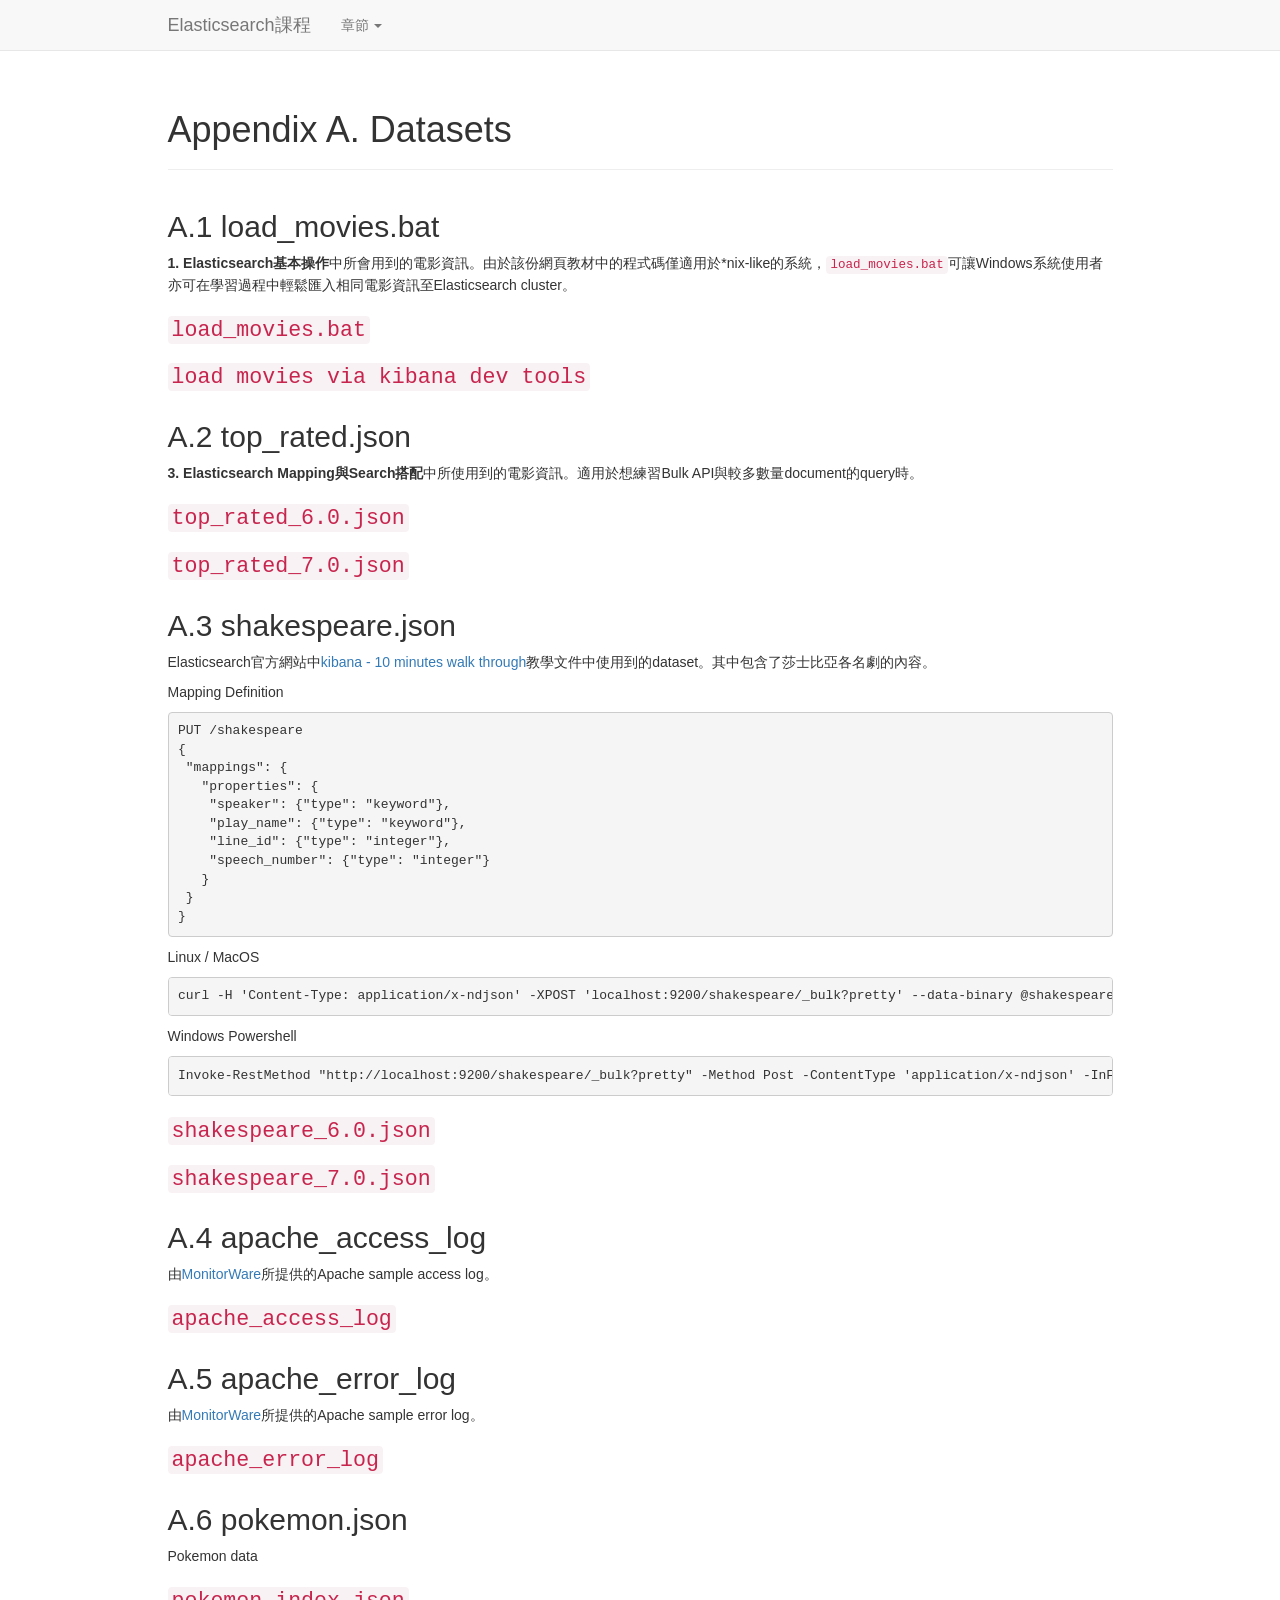
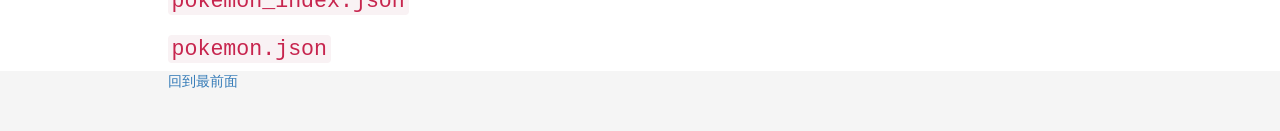
==== datasets.html @ 2490362c "update setup scripts for 7.0" ====
<!DOCTYPE html>
<html lang="en">
  <head>
    <meta charset="utf-8"> 
    <meta http-equiv="X-UA-Compatible" content="IE=edge">
    <meta name="viewport" content="width=device-width, initial-scale=1">
    <title>Elasticsearch訓練課程</title>

    <!-- Bootstrap -->
    <link href="css/bootstrap.min.css" rel="stylesheet">
    <link href="css/sticky-footer.css" rel="stylesheet">
    <style type="text/css">
      body { padding-top: 70px; }
    </style>
    
    <!-- HTML5 shim and Respond.js for IE8 support of HTML5 elements and media queries -->
    <!-- WARNING: Respond.js doesn't work if you view the page via file:// -->
    <!--[if lt IE 9]>
      <script src="https://oss.maxcdn.com/html5shiv/3.7.2/html5shiv.min.js"></script>
      <script src="https://oss.maxcdn.com/respond/1.4.2/respond.min.js"></script>
    <![endif]-->
  </head>
  <body>
    <nav class="navbar navbar-default navbar-fixed-top">
      <div class="container">
      <div class="row">
      <div class="col-lg-offset-1 col-lg-10 ">
        <div class="navbar-header">
          <button type="button" class="navbar-toggle collapsed" data-toggle="collapse" data-target="#bs-example-navbar-collapse-1">
            <span class="sr-only">Toggle navigation</span>
            <span class="icon-bar"></span>
            <span class="icon-bar"></span>
            <span class="icon-bar"></span>
          </button>
          <a class="navbar-brand" href="#">Elasticsearch課程</a>
        </div>

    <!-- Collect the nav links, forms, and other content for toggling -->
    <div class="collapse navbar-collapse" id="bs-example-navbar-collapse-1">
      <ul class="nav navbar-nav">
        
        <li class="dropdown">
          <a href="#" class="dropdown-toggle" data-toggle="dropdown" role="button" aria-expanded="false">章節 <span class="caret"></span></a>
          <ul class="dropdown-menu" role="menu">
            <li><a href="tutorial.html">1. Elasticsearch基本操作</a></li>
            <li><a href="apis.html">2. Elasticsearch Document APIs</a></li>
            <li><a href="mapping-search.html">3. Elasticsearch Mapping與Search搭配</a></li>
            <li><a href="elk.html">4. ELK stack建置</a></li>
            <li><a href="#">5. ELK stack進階(建構中)</a></li>
            <li><a href="#">Appendix A. Datasets</a></li>
            <li><a href="resources.html">Appendix B. Resources</a></li>
          </ul>
        </li>
      </ul>
      
      </div><!-- /.navbar-collapse -->
      </div>
      </div>
      </div>
    </nav>
    <div class="container">
      <div class="row">
        <div class="col-lg-offset-1 col-lg-10 ">
          <div class="page-header">
            <h1>Appendix A. Datasets</h1>
          </div>
        </div>           
      </div>      
      <div class="row">
        <div class="col-lg-offset-1 col-lg-10 ">
          <h2>A.1 load_movies.bat</h2>
          <p><strong>1. Elasticsearch基本操作</strong>中所會用到的電影資訊。由於該份網頁教材中的程式碼僅適用於*nix-like的系統，<code>load_movies.bat</code>可讓Windows系統使用者亦可在學習過程中輕鬆匯入相同電影資訊至Elasticsearch cluster。</p>
          <a href="load_movies.bat"><h3><code>load_movies.bat</code></h3></a>
          <a href="load_movies_kibana.json"><h3><code>load movies via kibana dev tools</code></h3></a>
        </div>  
      </div>
      <div class="row">
        <div class="col-lg-offset-1 col-lg-10 ">
          <h2>A.2 top_rated.json</h2>
          <p><strong>3. Elasticsearch Mapping與Search搭配</strong>中所使用到的電影資訊。適用於想練習Bulk API與較多數量document的query時。</p>
          <a href="top_rated_6.0.json"><h3><code>top_rated_6.0.json</code></h3></a>
          <a href="top_rated_7.0.json"><h3><code>top_rated_7.0.json</code></h3></a>
        </div>  
      </div>
      <div class="row">
        <div class="col-lg-offset-1 col-lg-10 ">
          <h2>A.3 shakespeare.json</h2>
          <p>Elasticsearch官方網站中<a>kibana - 10 minutes walk through</a>教學文件中使用到的dataset。其中包含了莎士比亞各名劇的內容。</p>
          <p>Mapping Definition</p>
          <pre>PUT /shakespeare
{
 "mappings": {
   "properties": {
    "speaker": {"type": "keyword"},
    "play_name": {"type": "keyword"},
    "line_id": {"type": "integer"},
    "speech_number": {"type": "integer"}
   }
 }
}</pre>
          <p>Linux / MacOS</p>
          <pre>curl -H 'Content-Type: application/x-ndjson' -XPOST 'localhost:9200/shakespeare/_bulk?pretty' --data-binary @shakespeare_6.0.json</pre>
          <p>Windows Powershell</p>
          <pre>Invoke-RestMethod "http://localhost:9200/shakespeare/_bulk?pretty" -Method Post -ContentType 'application/x-ndjson' -InFile "shakespeare_6.0.json"</pre>
          <a href="shakespeare_6.0.json"><h3><code>shakespeare_6.0.json</code></h3></a>
          <a href="shakespeare_7.0.json"><h3><code>shakespeare_7.0.json</code></h3></a>
        </div>  
      </div>
      <div class="row">
        <div class="col-lg-offset-1 col-lg-10 ">
          <h2>A.4 apache_access_log</h2>
          <p>由<a>MonitorWare</a>所提供的Apache sample access log。</p>
          <a href="apache_access_log"><h3><code>apache_access_log</code></h3></a>
        </div>  
      </div>
      <div class="row">
        <div class="col-lg-offset-1 col-lg-10 ">
          <h2>A.5 apache_error_log</h2>
          <p>由<a>MonitorWare</a>所提供的Apache sample error log。</p>
          <a href="apache_error_log"><h3><code>apache_error_log</code></h3></a>
        </div>  
      </div>
      <div class="row">
        <div class="col-lg-offset-1 col-lg-10 ">
          <h2>A.6 pokemon.json</h2>
	  <p>Pokemon data</p>
	  <a href="pokemon_index.json"><h3><code>pokemon_index.json</code></h3></a>
          <a href="pokemon.json"><h3><code>pokemon.json</code></h3></a>
        </div>
      </div>
    </div>
    <footer class="footer">
      <div class="container">
        <div class="row">
          <div class="col-lg-offset-1 col-lg-10 ">
            <a href="datasets.html#">回到最前面</a>
          </div>
        </div>
      </div>
    </footer>
    <!-- jQuery (necessary for Bootstrap's JavaScript plugins) -->
    <script src="https://ajax.googleapis.com/ajax/libs/jquery/1.11.1/jquery.min.js"></script>
    <!-- Include all compiled plugins (below), or include individual files as needed -->
    <script src="js/bootstrap.min.js"></script>
  </body>
</html>
---- css/sticky-footer.css ----
/* Sticky footer styles
-------------------------------------------------- */
html {
  position: relative;
  min-height: 100%;
}
body {
  /* Margin bottom by footer height */
  margin-bottom: 60px;
}
.footer {
  position: absolute;
  bottom: 0;
  width: 100%;
  /* Set the fixed height of the footer here */
  height: 60px;
  background-color: #f5f5f5;
}
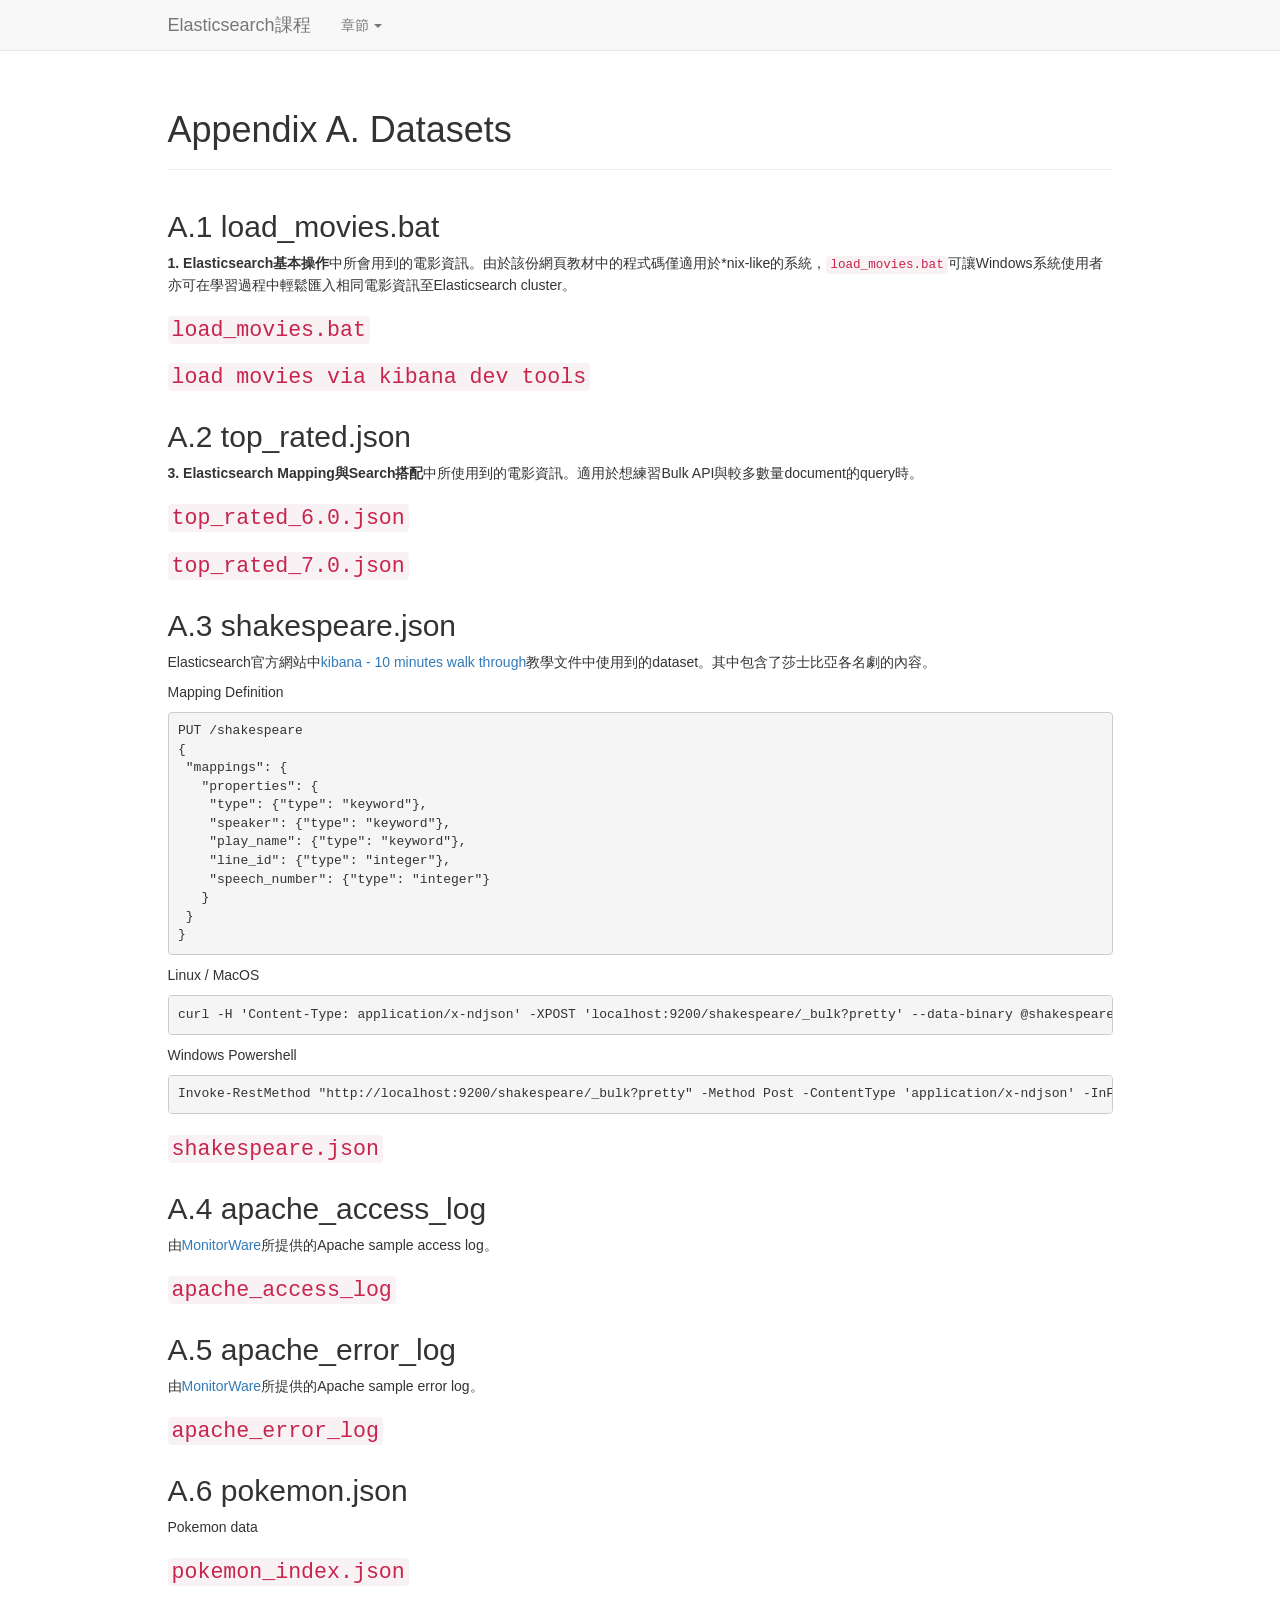
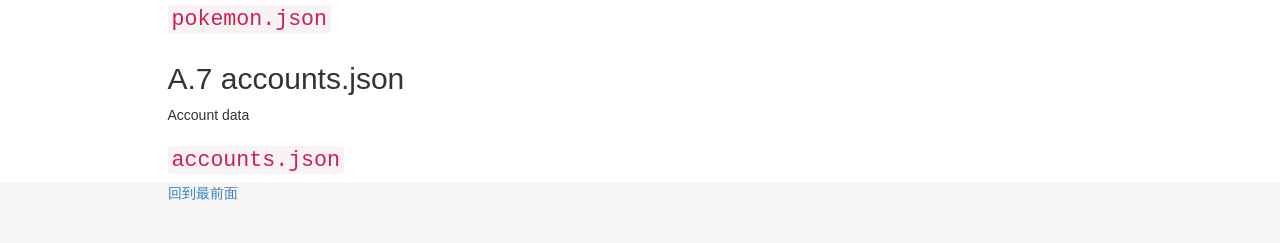
==== commit f1445ba0: "update 7.0 latest shakespeare sample data" ====
--- a/datasets.html
+++ b/datasets.html
@@ -91,6 +91,7 @@
 {
  "mappings": {
    "properties": {
+    "type": {"type": "keyword"},
     "speaker": {"type": "keyword"},
     "play_name": {"type": "keyword"},
     "line_id": {"type": "integer"},
@@ -99,11 +100,10 @@
  }
 }</pre>
           <p>Linux / MacOS</p>
-          <pre>curl -H 'Content-Type: application/x-ndjson' -XPOST 'localhost:9200/shakespeare/_bulk?pretty' --data-binary @shakespeare_6.0.json</pre>
+          <pre>curl -H 'Content-Type: application/x-ndjson' -XPOST 'localhost:9200/shakespeare/_bulk?pretty' --data-binary @shakespeare.json</pre>
           <p>Windows Powershell</p>
-          <pre>Invoke-RestMethod "http://localhost:9200/shakespeare/_bulk?pretty" -Method Post -ContentType 'application/x-ndjson' -InFile "shakespeare_6.0.json"</pre>
-          <a href="shakespeare_6.0.json"><h3><code>shakespeare_6.0.json</code></h3></a>
-          <a href="shakespeare_7.0.json"><h3><code>shakespeare_7.0.json</code></h3></a>
+          <pre>Invoke-RestMethod "http://localhost:9200/shakespeare/_bulk?pretty" -Method Post -ContentType 'application/x-ndjson' -InFile "shakespeare.json"</pre>
+          <a href="shakespeare.json"><h3><code>shakespeare.json</code></h3></a>
         </div>  
       </div>
       <div class="row">
@@ -128,6 +128,13 @@
           <a href="pokemon.json"><h3><code>pokemon.json</code></h3></a>
         </div>
       </div>
+      <div class="row">
+        <div class="col-lg-offset-1 col-lg-10 ">
+          <h2>A.7 accounts.json</h2>
+          <p>Account data</p>
+          <a href="accounts.json"><h3><code>accounts.json</code></h3></a>
+        </div>
+      </div>
     </div>
     <footer class="footer">
       <div class="container">
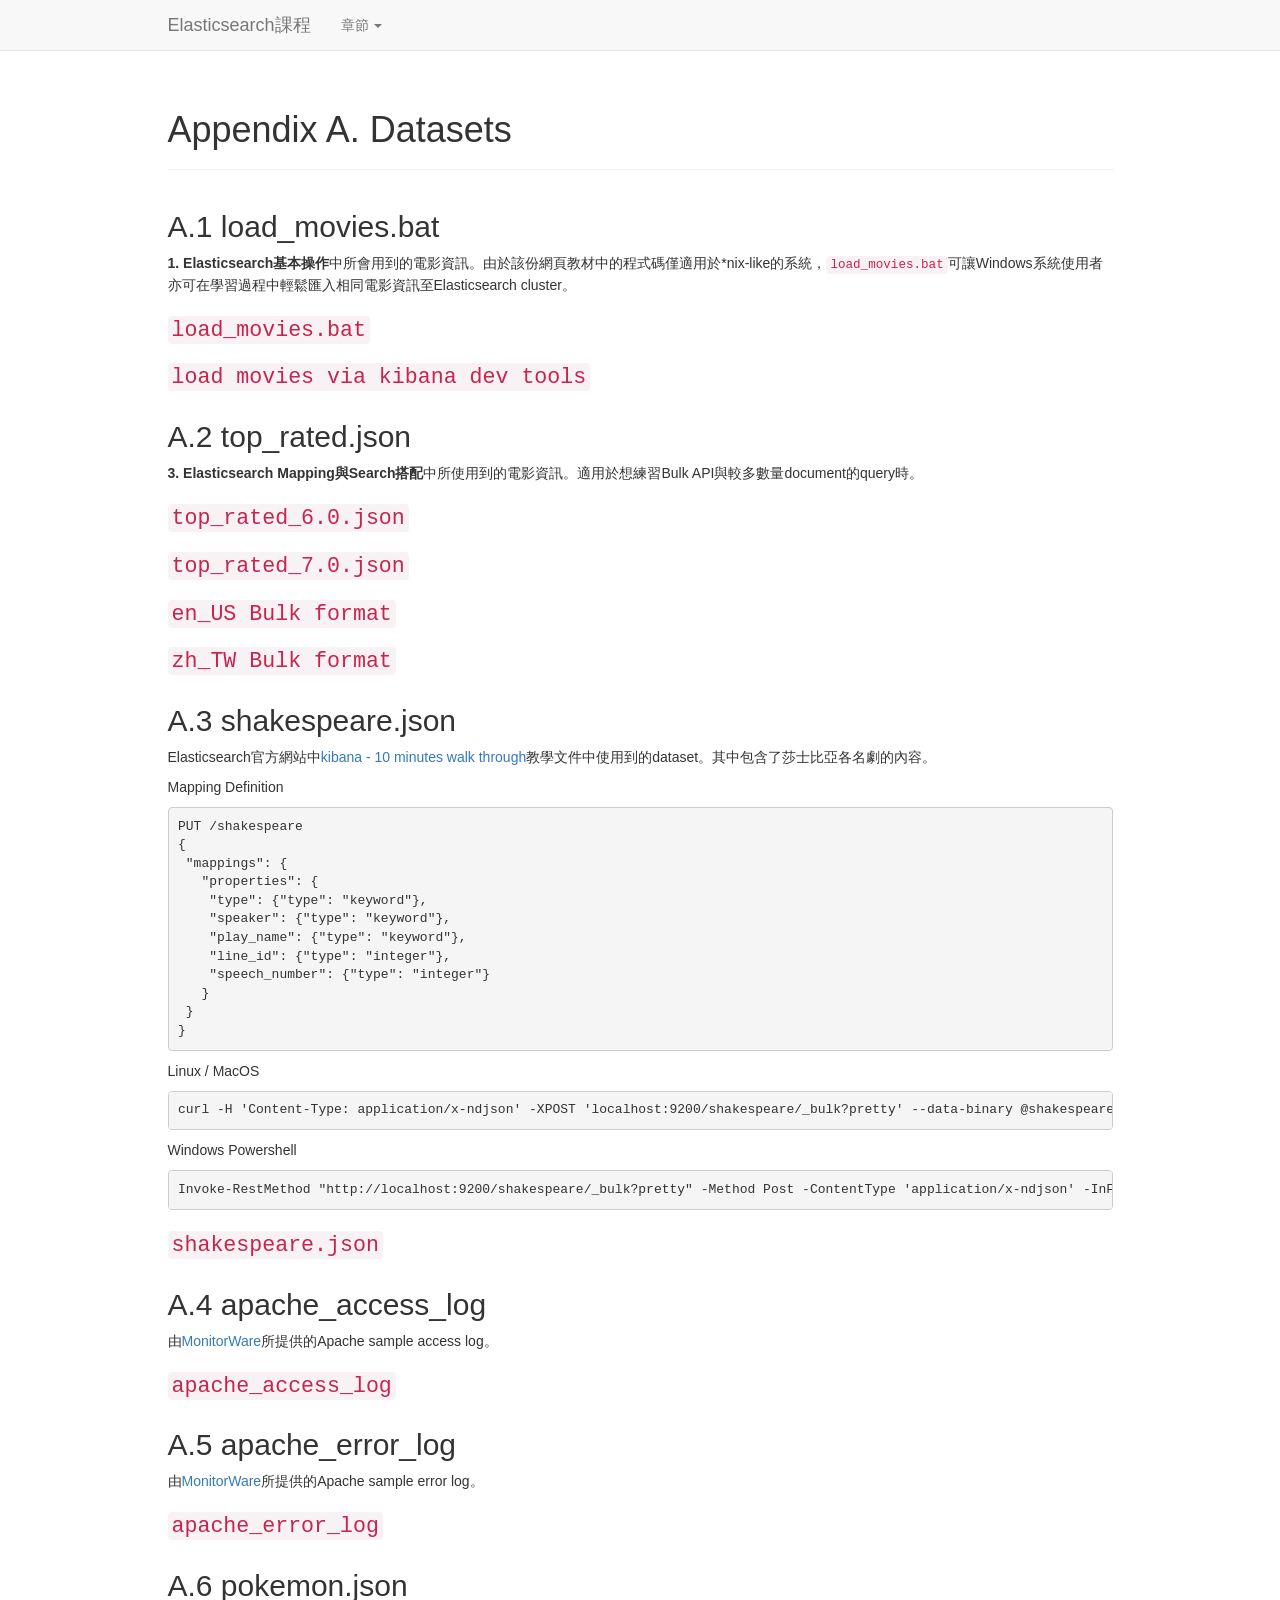
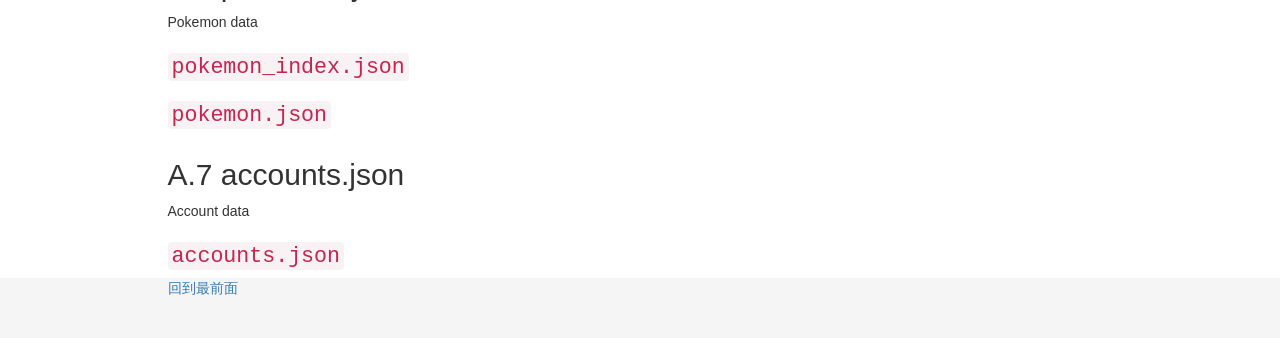
==== commit 8c95962a: "add new top rated movies datasets" ====
--- a/datasets.html
+++ b/datasets.html
@@ -80,6 +80,8 @@
           <p><strong>3. Elasticsearch Mapping與Search搭配</strong>中所使用到的電影資訊。適用於想練習Bulk API與較多數量document的query時。</p>
           <a href="top_rated_6.0.json"><h3><code>top_rated_6.0.json</code></h3></a>
           <a href="top_rated_7.0.json"><h3><code>top_rated_7.0.json</code></h3></a>
+          <a href="top_rated_movies.en_US.bulk"><h3><code>en_US Bulk format</code></h3></a>
+          <a href="top_rated_movies.zh_TW.bulk"><h3><code>zh_TW Bulk format</code></h3></a>
         </div>  
       </div>
       <div class="row">
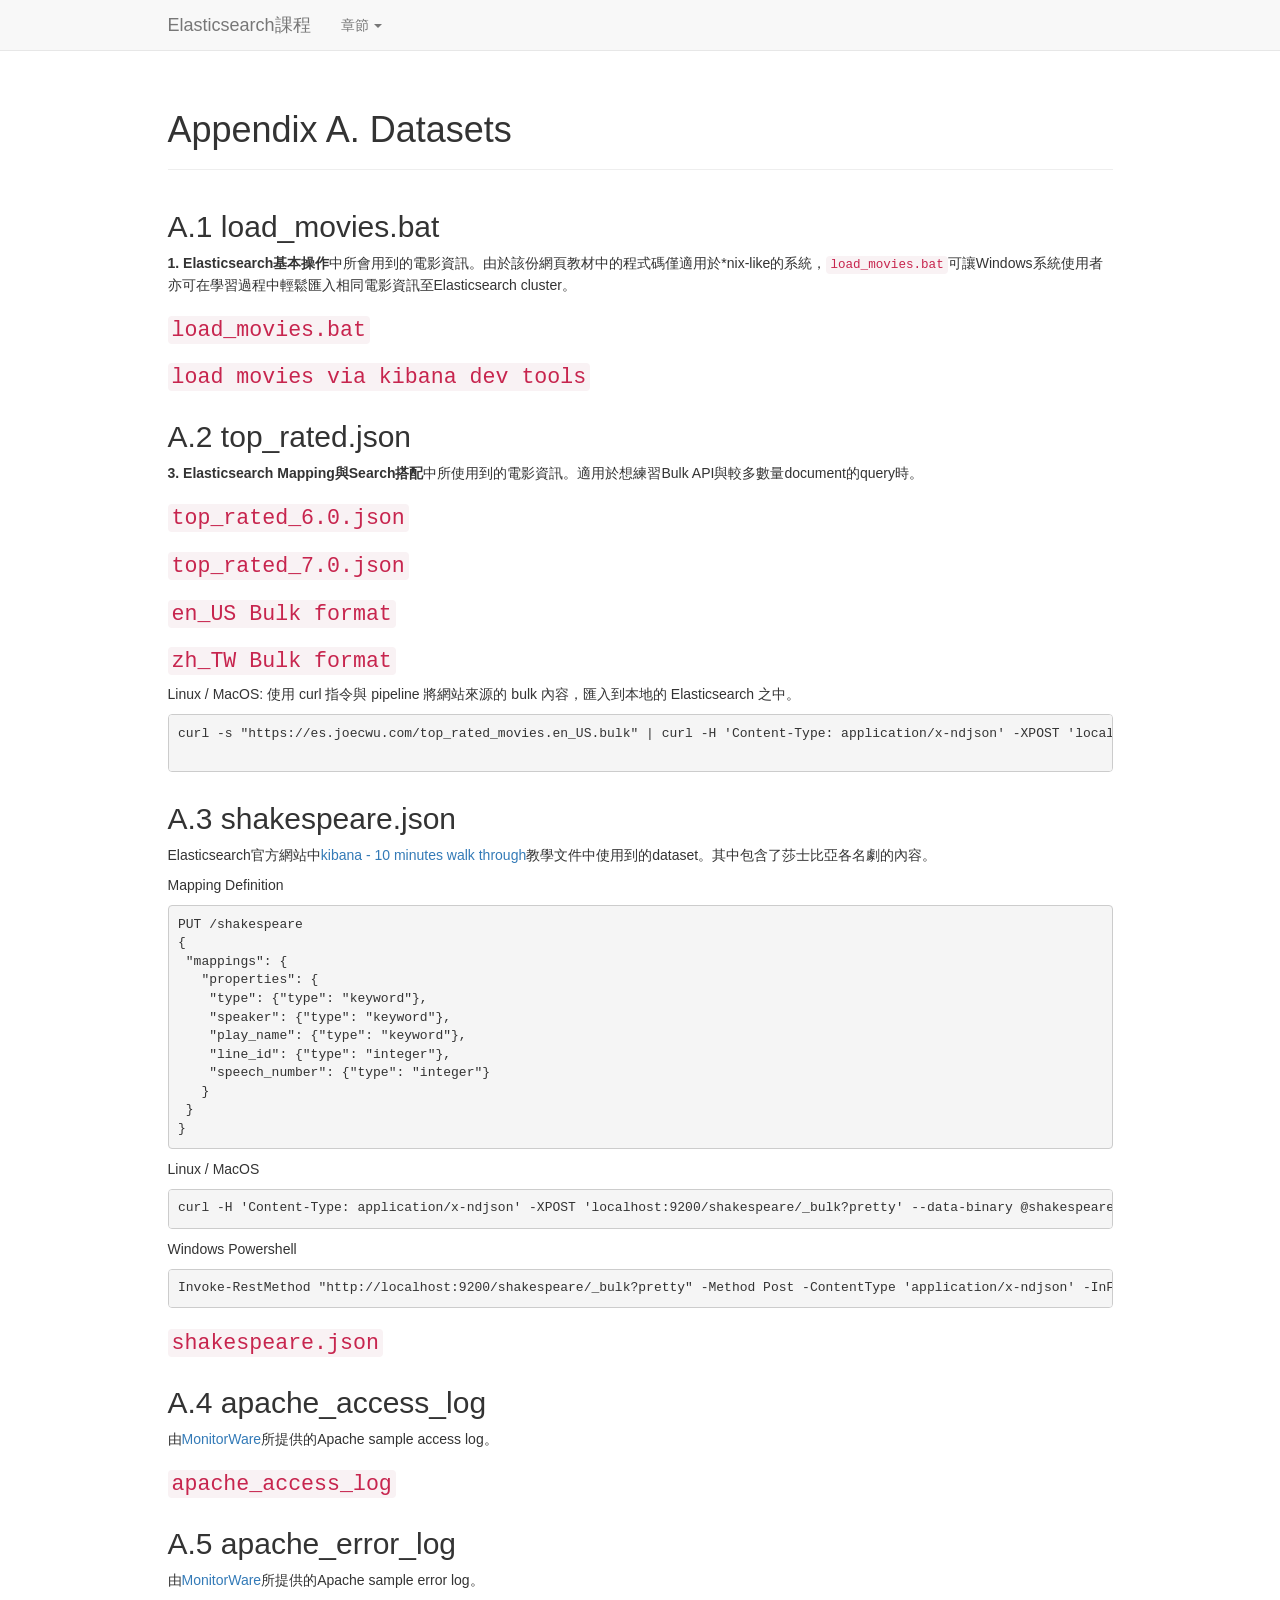
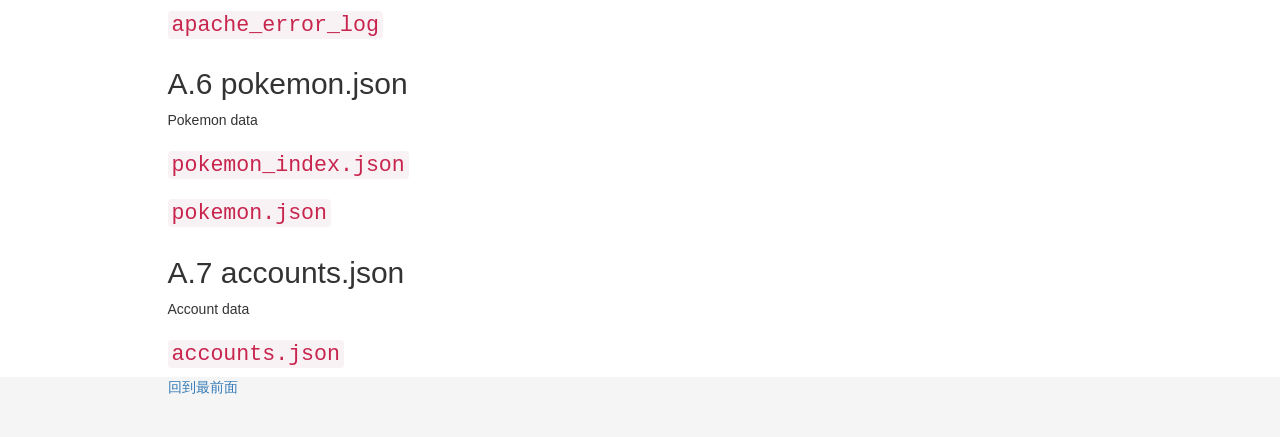
==== commit 7ddb01c1: "update dataset curl comment" ====
--- a/datasets.html
+++ b/datasets.html
@@ -82,6 +82,10 @@
           <a href="top_rated_7.0.json"><h3><code>top_rated_7.0.json</code></h3></a>
           <a href="top_rated_movies.en_US.bulk"><h3><code>en_US Bulk format</code></h3></a>
           <a href="top_rated_movies.zh_TW.bulk"><h3><code>zh_TW Bulk format</code></h3></a>
+          <p>Linux / MacOS: 使用 curl 指令與 pipeline 將網站來源的 bulk 內容，匯入到本地的 Elasticsearch 之中。</p>
+          <pre>
+curl -s "https://es.joecwu.com/top_rated_movies.en_US.bulk" | curl -H 'Content-Type: application/x-ndjson' -XPOST 'localhost:9200/_bulk' --data-binary @-
+          </pre>
         </div>  
       </div>
       <div class="row">
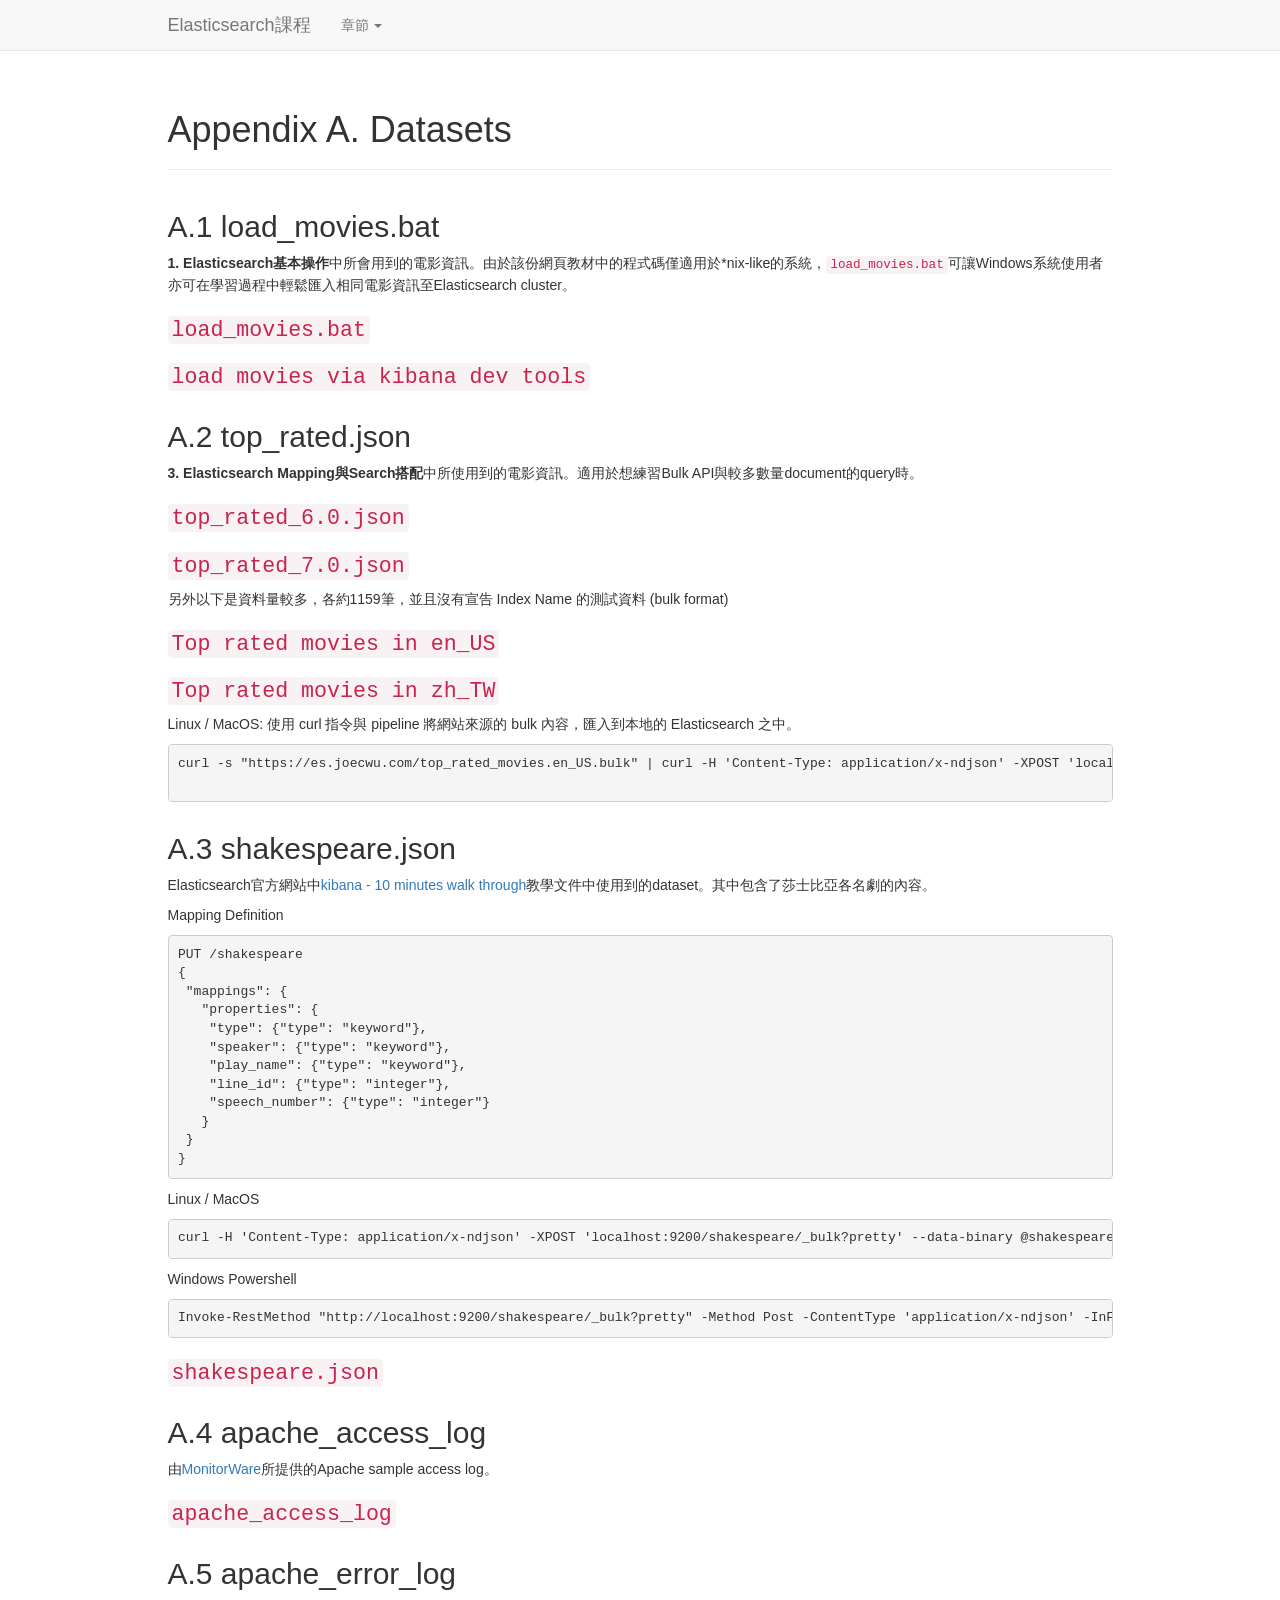
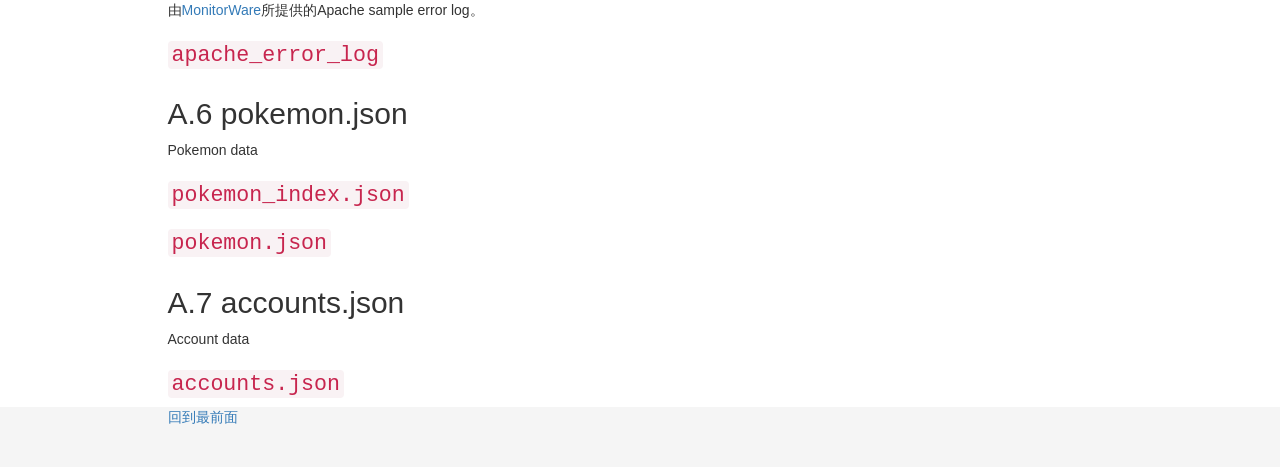
==== commit 717e5cea: "update top rated datasets" ====
--- a/datasets.html
+++ b/datasets.html
@@ -80,8 +80,9 @@
           <p><strong>3. Elasticsearch Mapping與Search搭配</strong>中所使用到的電影資訊。適用於想練習Bulk API與較多數量document的query時。</p>
           <a href="top_rated_6.0.json"><h3><code>top_rated_6.0.json</code></h3></a>
           <a href="top_rated_7.0.json"><h3><code>top_rated_7.0.json</code></h3></a>
-          <a href="top_rated_movies.en_US.bulk"><h3><code>en_US Bulk format</code></h3></a>
-          <a href="top_rated_movies.zh_TW.bulk"><h3><code>zh_TW Bulk format</code></h3></a>
+          <p>另外以下是資料量較多，各約1159筆，並且沒有宣告 Index Name 的測試資料 (bulk format)</p>
+          <a href="top_rated_movies.en_US.ndjson"><h3><code>Top rated movies in en_US</code></h3></a>
+          <a href="top_rated_movies.zh_TW.ndjson"><h3><code>Top rated movies in zh_TW</code></h3></a>
           <p>Linux / MacOS: 使用 curl 指令與 pipeline 將網站來源的 bulk 內容，匯入到本地的 Elasticsearch 之中。</p>
           <pre>
 curl -s "https://es.joecwu.com/top_rated_movies.en_US.bulk" | curl -H 'Content-Type: application/x-ndjson' -XPOST 'localhost:9200/_bulk' --data-binary @-
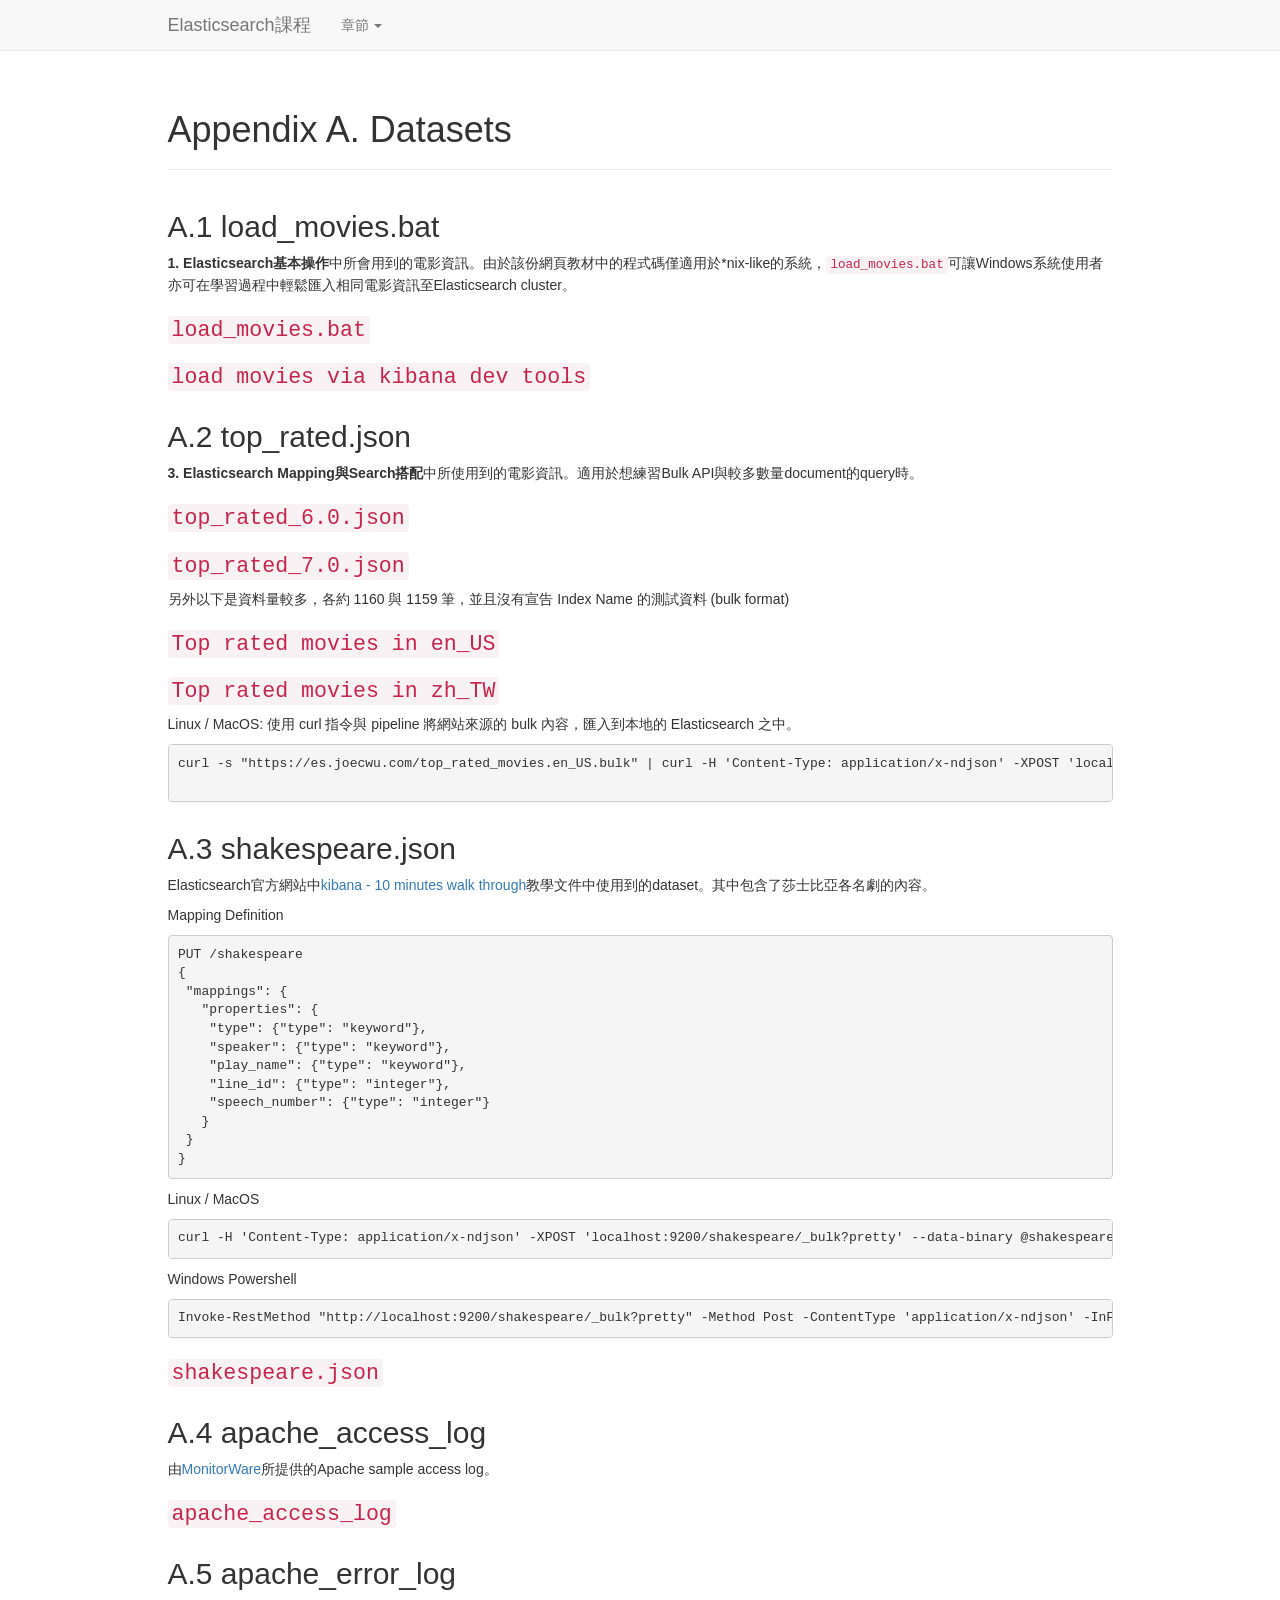
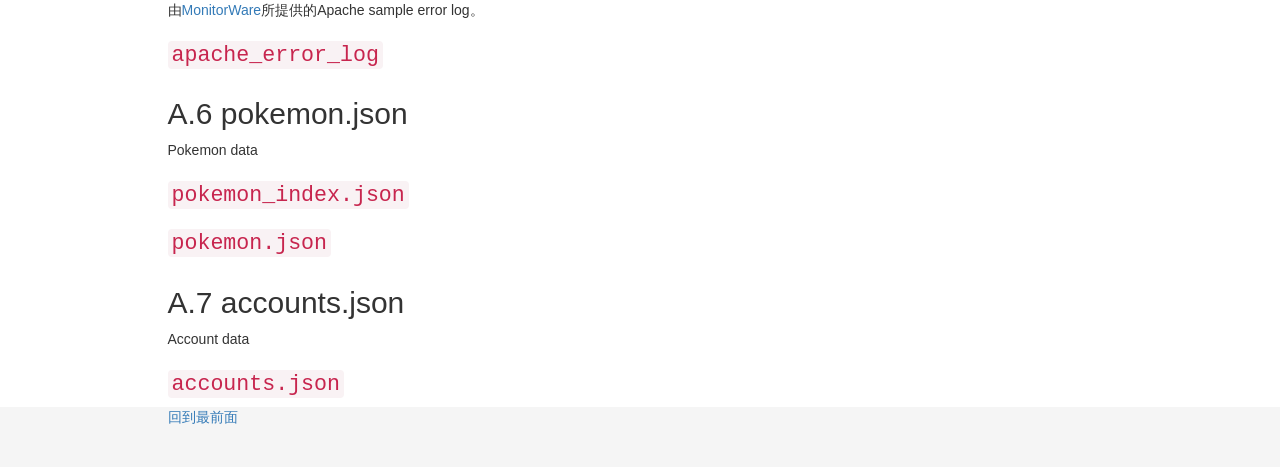
==== commit 4fb6ef40: "update top rated datasets description" ====
--- a/datasets.html
+++ b/datasets.html
@@ -80,12 +80,12 @@
           <p><strong>3. Elasticsearch Mapping與Search搭配</strong>中所使用到的電影資訊。適用於想練習Bulk API與較多數量document的query時。</p>
           <a href="top_rated_6.0.json"><h3><code>top_rated_6.0.json</code></h3></a>
           <a href="top_rated_7.0.json"><h3><code>top_rated_7.0.json</code></h3></a>
-          <p>另外以下是資料量較多，各約1159筆，並且沒有宣告 Index Name 的測試資料 (bulk format)</p>
+          <p>另外以下是資料量較多，各約 1160 與 1159 筆，並且沒有宣告 Index Name 的測試資料 (bulk format)</p>
           <a href="top_rated_movies.en_US.ndjson"><h3><code>Top rated movies in en_US</code></h3></a>
           <a href="top_rated_movies.zh_TW.ndjson"><h3><code>Top rated movies in zh_TW</code></h3></a>
           <p>Linux / MacOS: 使用 curl 指令與 pipeline 將網站來源的 bulk 內容，匯入到本地的 Elasticsearch 之中。</p>
           <pre>
-curl -s "https://es.joecwu.com/top_rated_movies.en_US.bulk" | curl -H 'Content-Type: application/x-ndjson' -XPOST 'localhost:9200/_bulk' --data-binary @-
+curl -s "https://es.joecwu.com/top_rated_movies.en_US.bulk" | curl -H 'Content-Type: application/x-ndjson' -XPOST 'localhost:9200/top_rated_movies/_bulk' --data-binary @-
           </pre>
         </div>  
       </div>
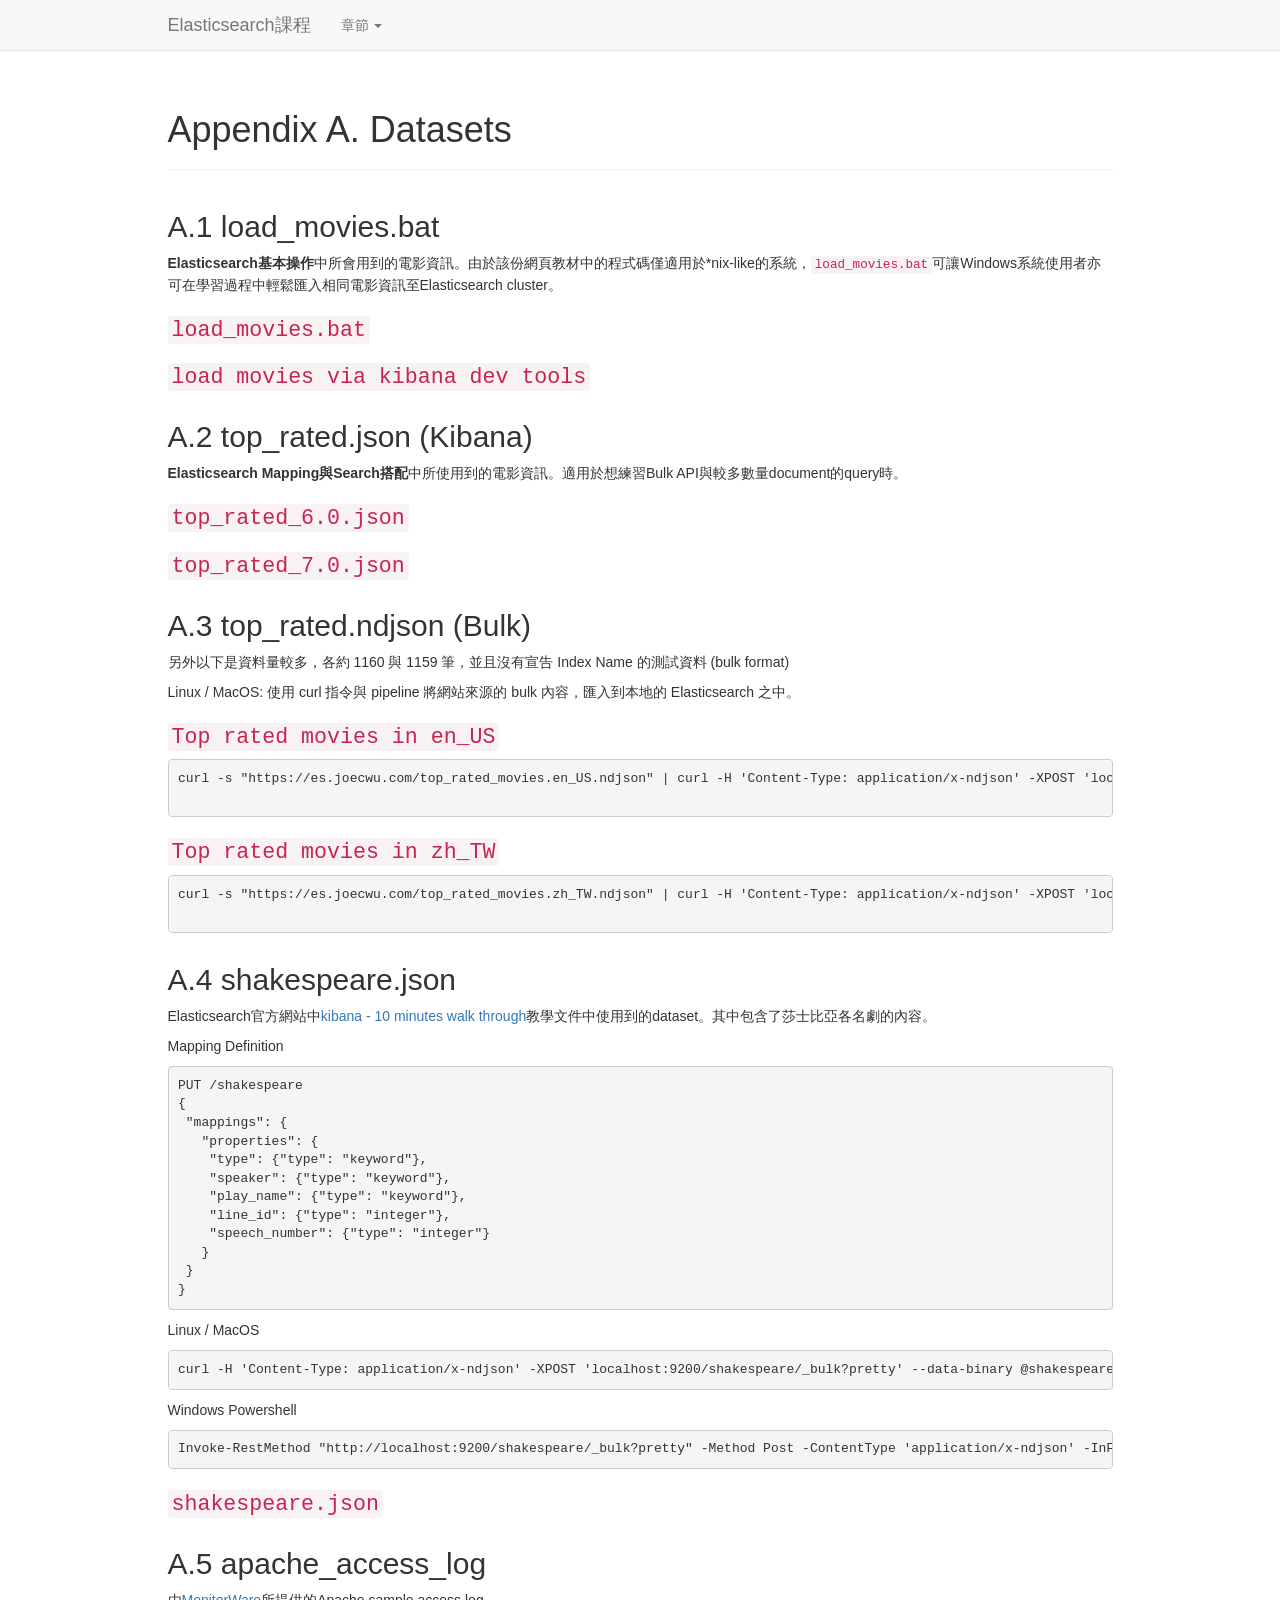
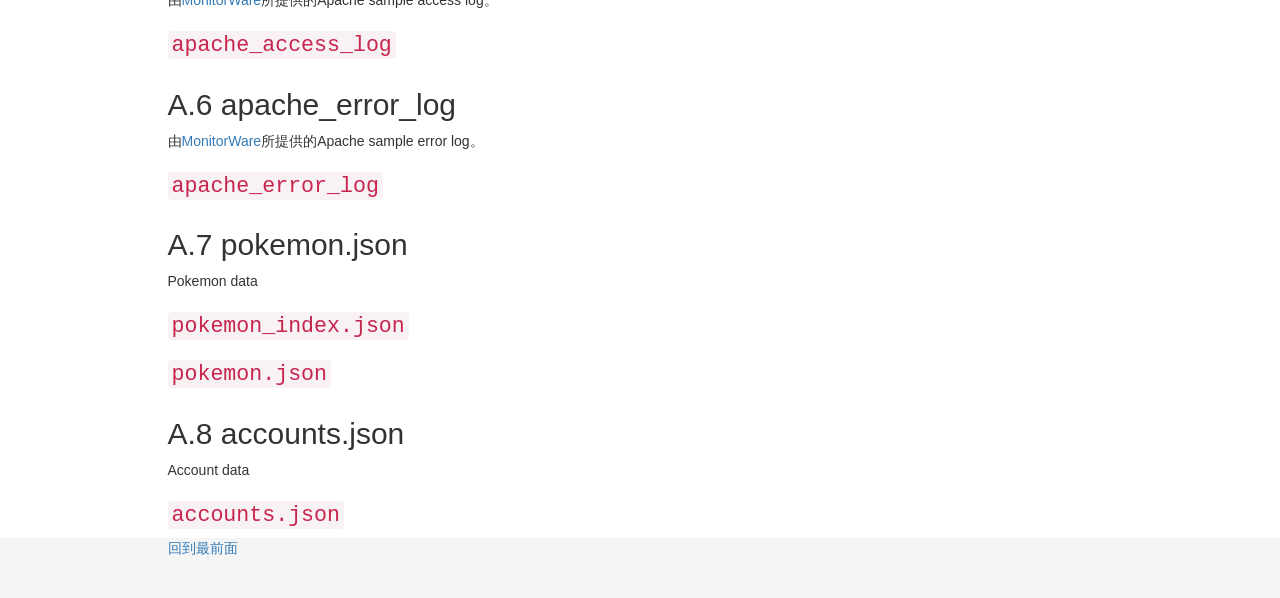
==== commit f5122c53: "update dataset" ====
--- a/datasets.html
+++ b/datasets.html
@@ -69,29 +69,37 @@
       <div class="row">
         <div class="col-lg-offset-1 col-lg-10 ">
           <h2>A.1 load_movies.bat</h2>
-          <p><strong>1. Elasticsearch基本操作</strong>中所會用到的電影資訊。由於該份網頁教材中的程式碼僅適用於*nix-like的系統，<code>load_movies.bat</code>可讓Windows系統使用者亦可在學習過程中輕鬆匯入相同電影資訊至Elasticsearch cluster。</p>
+          <p><strong>Elasticsearch基本操作</strong>中所會用到的電影資訊。由於該份網頁教材中的程式碼僅適用於*nix-like的系統，<code>load_movies.bat</code>可讓Windows系統使用者亦可在學習過程中輕鬆匯入相同電影資訊至Elasticsearch cluster。</p>
           <a href="load_movies.bat"><h3><code>load_movies.bat</code></h3></a>
           <a href="load_movies_kibana.json"><h3><code>load movies via kibana dev tools</code></h3></a>
         </div>  
       </div>
       <div class="row">
         <div class="col-lg-offset-1 col-lg-10 ">
-          <h2>A.2 top_rated.json</h2>
-          <p><strong>3. Elasticsearch Mapping與Search搭配</strong>中所使用到的電影資訊。適用於想練習Bulk API與較多數量document的query時。</p>
+          <h2>A.2 top_rated.json (Kibana)</h2>
+          <p><strong>Elasticsearch Mapping與Search搭配</strong>中所使用到的電影資訊。適用於想練習Bulk API與較多數量document的query時。</p>
           <a href="top_rated_6.0.json"><h3><code>top_rated_6.0.json</code></h3></a>
           <a href="top_rated_7.0.json"><h3><code>top_rated_7.0.json</code></h3></a>
+        </div>  
+      </div>
+      <div class="row">
+        <div class="col-lg-offset-1 col-lg-10 ">
+          <h2>A.3 top_rated.ndjson (Bulk)</h2>
           <p>另外以下是資料量較多，各約 1160 與 1159 筆，並且沒有宣告 Index Name 的測試資料 (bulk format)</p>
+          <p>Linux / MacOS: 使用 curl 指令與 pipeline 將網站來源的 bulk 內容，匯入到本地的 Elasticsearch 之中。</p>
           <a href="top_rated_movies.en_US.ndjson"><h3><code>Top rated movies in en_US</code></h3></a>
+          <pre>
+curl -s "https://es.joecwu.com/top_rated_movies.en_US.ndjson" | curl -H 'Content-Type: application/x-ndjson' -XPOST 'localhost:9200/top_rated_movies/_bulk' --data-binary @-
+          </pre>
           <a href="top_rated_movies.zh_TW.ndjson"><h3><code>Top rated movies in zh_TW</code></h3></a>
-          <p>Linux / MacOS: 使用 curl 指令與 pipeline 將網站來源的 bulk 內容，匯入到本地的 Elasticsearch 之中。</p>
           <pre>
-curl -s "https://es.joecwu.com/top_rated_movies.en_US.bulk" | curl -H 'Content-Type: application/x-ndjson' -XPOST 'localhost:9200/top_rated_movies/_bulk' --data-binary @-
+curl -s "https://es.joecwu.com/top_rated_movies.zh_TW.ndjson" | curl -H 'Content-Type: application/x-ndjson' -XPOST 'localhost:9200/top_rated_movies/_bulk' --data-binary @-
           </pre>
         </div>  
       </div>
       <div class="row">
         <div class="col-lg-offset-1 col-lg-10 ">
-          <h2>A.3 shakespeare.json</h2>
+          <h2>A.4 shakespeare.json</h2>
           <p>Elasticsearch官方網站中<a>kibana - 10 minutes walk through</a>教學文件中使用到的dataset。其中包含了莎士比亞各名劇的內容。</p>
           <p>Mapping Definition</p>
           <pre>PUT /shakespeare
@@ -115,21 +123,21 @@
       </div>
       <div class="row">
         <div class="col-lg-offset-1 col-lg-10 ">
-          <h2>A.4 apache_access_log</h2>
+          <h2>A.5 apache_access_log</h2>
           <p>由<a>MonitorWare</a>所提供的Apache sample access log。</p>
           <a href="apache_access_log"><h3><code>apache_access_log</code></h3></a>
         </div>  
       </div>
       <div class="row">
         <div class="col-lg-offset-1 col-lg-10 ">
-          <h2>A.5 apache_error_log</h2>
+          <h2>A.6 apache_error_log</h2>
           <p>由<a>MonitorWare</a>所提供的Apache sample error log。</p>
           <a href="apache_error_log"><h3><code>apache_error_log</code></h3></a>
         </div>  
       </div>
       <div class="row">
         <div class="col-lg-offset-1 col-lg-10 ">
-          <h2>A.6 pokemon.json</h2>
+          <h2>A.7 pokemon.json</h2>
 	  <p>Pokemon data</p>
 	  <a href="pokemon_index.json"><h3><code>pokemon_index.json</code></h3></a>
           <a href="pokemon.json"><h3><code>pokemon.json</code></h3></a>
@@ -137,7 +145,7 @@
       </div>
       <div class="row">
         <div class="col-lg-offset-1 col-lg-10 ">
-          <h2>A.7 accounts.json</h2>
+          <h2>A.8 accounts.json</h2>
           <p>Account data</p>
           <a href="accounts.json"><h3><code>accounts.json</code></h3></a>
         </div>
